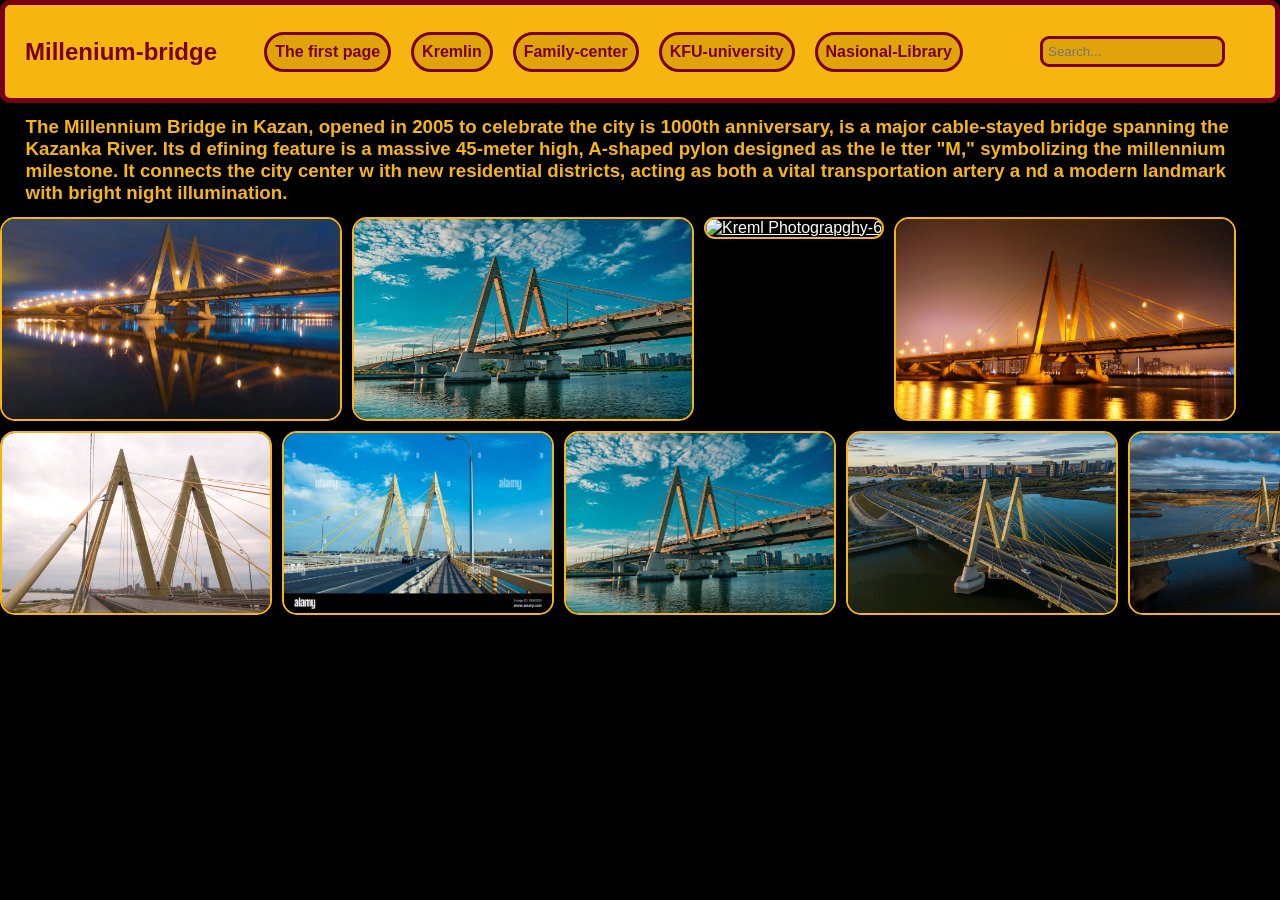
==== pages/bridge.html @ fb4ab850 "rejep" ====
<!DOCTYPE html>
<html lang="en">

<head>
    <meta charset="UTF-8">
    <meta name="viewport" content="width=device-width, initial-scale=1.0">
    <title>Millenium-bridge</title>
    <link rel="stylesheet" href="/styles/style.css">
    <link rel="stylesheet" href="/styles/global.css">
</head>

<body>
    <header>
        <nav class="navbar">
            <h1 class="title">Millenium-bridge</h1>
            <div class="menu">
                <div class="menu main__menu"><a class="logo" href="/index.html">The first page</a></div>
                <div class="menu main__menu"><a class="logo" href="/pages/kremlin.html">Kremlin</a></div>
                <div class="menu main__menu"><a class="logo" href="/pages/family-center.html">Family-center</a></div>
                <div class="menu main__menu"><a class="logo" href="/pages/university.html">KFU-university</a></div>
                <div class="menu main__menu"><a class="logo" href="/pages/library.html">Nasional-Library</a></div>
            </div>

            <input type="search" placeholder="Search..." class="search">
        </nav>
    </header>
    <h3 class="text"> The Millennium Bridge in Kazan, opened in 2005 to celebrate the city is 1000th
        anniversary, is a major cable-stayed bridge spanning the Kazanka River. Its d
        efining feature is a massive 45-meter high, A-shaped pylon designed as the le
        tter "M," symbolizing the millennium milestone. It connects the city center w
        ith new residential districts, acting as both a vital transportation artery a
        nd a modern landmark with bright night illumination.</h3>
    <div class="millenium">

        <a href="/images/millenium-bridge.jpg">
            <img class="millenium__img" src="/images/millenium-bridge.jpg" alt="kazan  Photograpghy-4">
        </a>
        <a href="/images/millenium-bridge-1.jpg">
            <img class="millenium__img" src="/images/millenium-bridge-1.jpg" alt="kremlin Photograpghy-5">
        </a>
        <a href="/images/millenium-bridge-2.jpg">
            <img class="millenium__img" src="/images/millenium-bridge-2.jpg" alt="Kreml Photograpghy-6">
        </a>
        <a href="/images/millenium-bridge-3.jpg">
            <img class="millenium__img" src="/images/millenium-bridge-3.jpg" alt="dron Photograpghy-7">
        </a>
    </div>
    <div class="millenium-bridge">
        <a href="/images/millenium-bridge-4.jpg">
            <img class="millenium-bridge__img" src="/images/millenium-bridge-4.jpg" alt="4K Photograpghy-8">
        </a>
        <a href="/images/millenium-bridge-5.jpg">
            <img class="millenium-bridge__img" src="/images/millenium-bridge-5.jpg" alt="3D Photograpghy-8">
        </a>
        <a href="/images/millenium-bridge-6.jpg">
            <img class="millenium-bridge__img" src="/images/millenium-bridge-6.jpg" alt="bridge Photograpghy-8">
        </a>
        <a href="/images/millenium-bridge-7.jpg">
            <img class="millenium-bridge__img" src="/images/millenium-bridge-7.jpg" alt="dron Photograpghy-8">
        </a>
        <a href="/images/millenium-bridge-8.jpg">
            <img class="millenium-bridge__img" src="/images/millenium-bridge-8.jpg" alt="dron Photograpghy-8">
        </a>


    </div>
</body>

</html>
---- styles/style.css ----
*{
  background-color: black;
  color: white;
}
body {
  margin: 0;
  font-family: Arial;
}
.navbar {
  display: flex;
  justify-content: space-between;
  align-items: center;
  padding: 1px 20px;
  border: 5px solid #780116;
  border-radius: 10px;
  background-color: #f7b510;
}
.menu {
  background-color: #f7b510;
  list-style: none;
  display: flex;
  gap: 20px;
}
.main__menu{
  background-color: #e0a309;
  border: 3px solid #780116;
  border-radius: 20px;
  padding: 8px;
  text-decoration: none;
  font-weight: bold;
}
.main__menu:active{
  background-color: #780116;
}
.search {
  background-color: #e0a309;
  border: 3.5px solid #780116;
  padding: 5px;
  margin: 30px;
  border-radius: 9px;
  color: #f7b510;
}
.search:focus{
  background-color: #780116;
}
.kazan-videos{
  display: flex;
  gap: 5px;
}
.kazan-foto{
  display: flex;
  gap: 6px;
}
.kazan{
  width: 335px;
  height: 200px;
  border: 3px solid #f7b510;
  border-radius: 15px;
}
.rossiya-photo{
  display: flex;
  gap: 8px;
}
.kazan-photo{
  width: 265px;
  height: 180px;
  border: 2.7px solid #f7b510;
  border-radius: 15px;
}
.kazan-view{
  display: flex;
  gap: 7px;
}
.kazan-pic{
  margin-top: 2px;
  width: 220px;
  height: 120px;
  border: 2.7px solid #f7b510;
  border-radius: 15px;
}
.tatarstan-picture{
  display: flex;
  flex-direction: column;
  align-items: center;
  width: 265px;
  height: 150px;
  border: 2px solid #f7b510;
  border-radius: 15px;
}
.library-foto{
  text-align: center;
  width: 339px;
}
.library-foto-1{
  display: flex;
  gap: 9px;
  margin-top: -30px;
}
.national-picture{
  width: 335px;
  height: 194px;
  border: 2px solid #f7b510;
  border-radius: 10px;
}
.card{
  display: flex;
  gap: 8px;
} 
.kreml{
  margin-top:8px;
  width: 162px;
  height: 220px;
  border: 2px solid #f7b510;
  border-radius: 10px;
}
.millenium{
  display: flex;
  gap: 10px;
}
.millenium__img{
  width: 338px;
  height: 200px;
  border: 2px solid #f7b510;
  border-radius: 15px;
}
.millenium-bridge{
  display: flex;
  gap: 10px;
}
.millenium-bridge__img{
  margin-top: 6px;
  border: 2px solid #f7b510;
  border-radius: 15px;
  width: 268px;
  height: 180px;
}
.family-center{
  display: flex;
  gap: 6px;
}
.family-center-img{
  width: 337px;
  height: 200px;
  border: 2px solid #f7b510;
  border-radius: 15px;
}
.kazan-family-center{
  display: flex;
  gap: 6px;
}
.kazan-family-center-img{
  margin-top: 6px;
  border: 2px solid #f7b510;
  border-radius: 15px;
  width: 268px;
  height: 180px;
}
.kfu{
  display: flex;
  gap: 6px;
}
.university-avatar{
  border: 2.7px solid #f7b510;
  border-radius: 15px;
  width: 452px;
  height: 230px;
}
.university-view{
  display: flex;
  flex-direction: column;
  align-items: center;
}
.kfu-university{
  display: flex;
  gap: 7px;
}
.university-galery{
  display: flex;
  gap: 10px;
  width: 337px;
  height: 200px;
  padding-bottom: 15px;
  border: 2px solid #f7b510;
  border-radius: 15px;
}
.library-galery{
  display: flex;
  gap: 10px;
  padding-bottom: 50px;
}
.kremlin-gallery-item{
  display: flex;
  gap: 5px;
  padding-bottom: 10px;
}
---- styles/global.css ----
.logo {
  color: #780116;
  background-color: #e0a309;
  text-decoration: none;
  border-radius: 20px;
}
.all-videos{
  border: 2px solid #f7b510;
  border-radius: 20px;
  width: 339px;
}
.text{
    color: #f7b510;
    margin: 1% 2%;
}
.title{
  background-color: #f7b510;
  color: #780116;
}
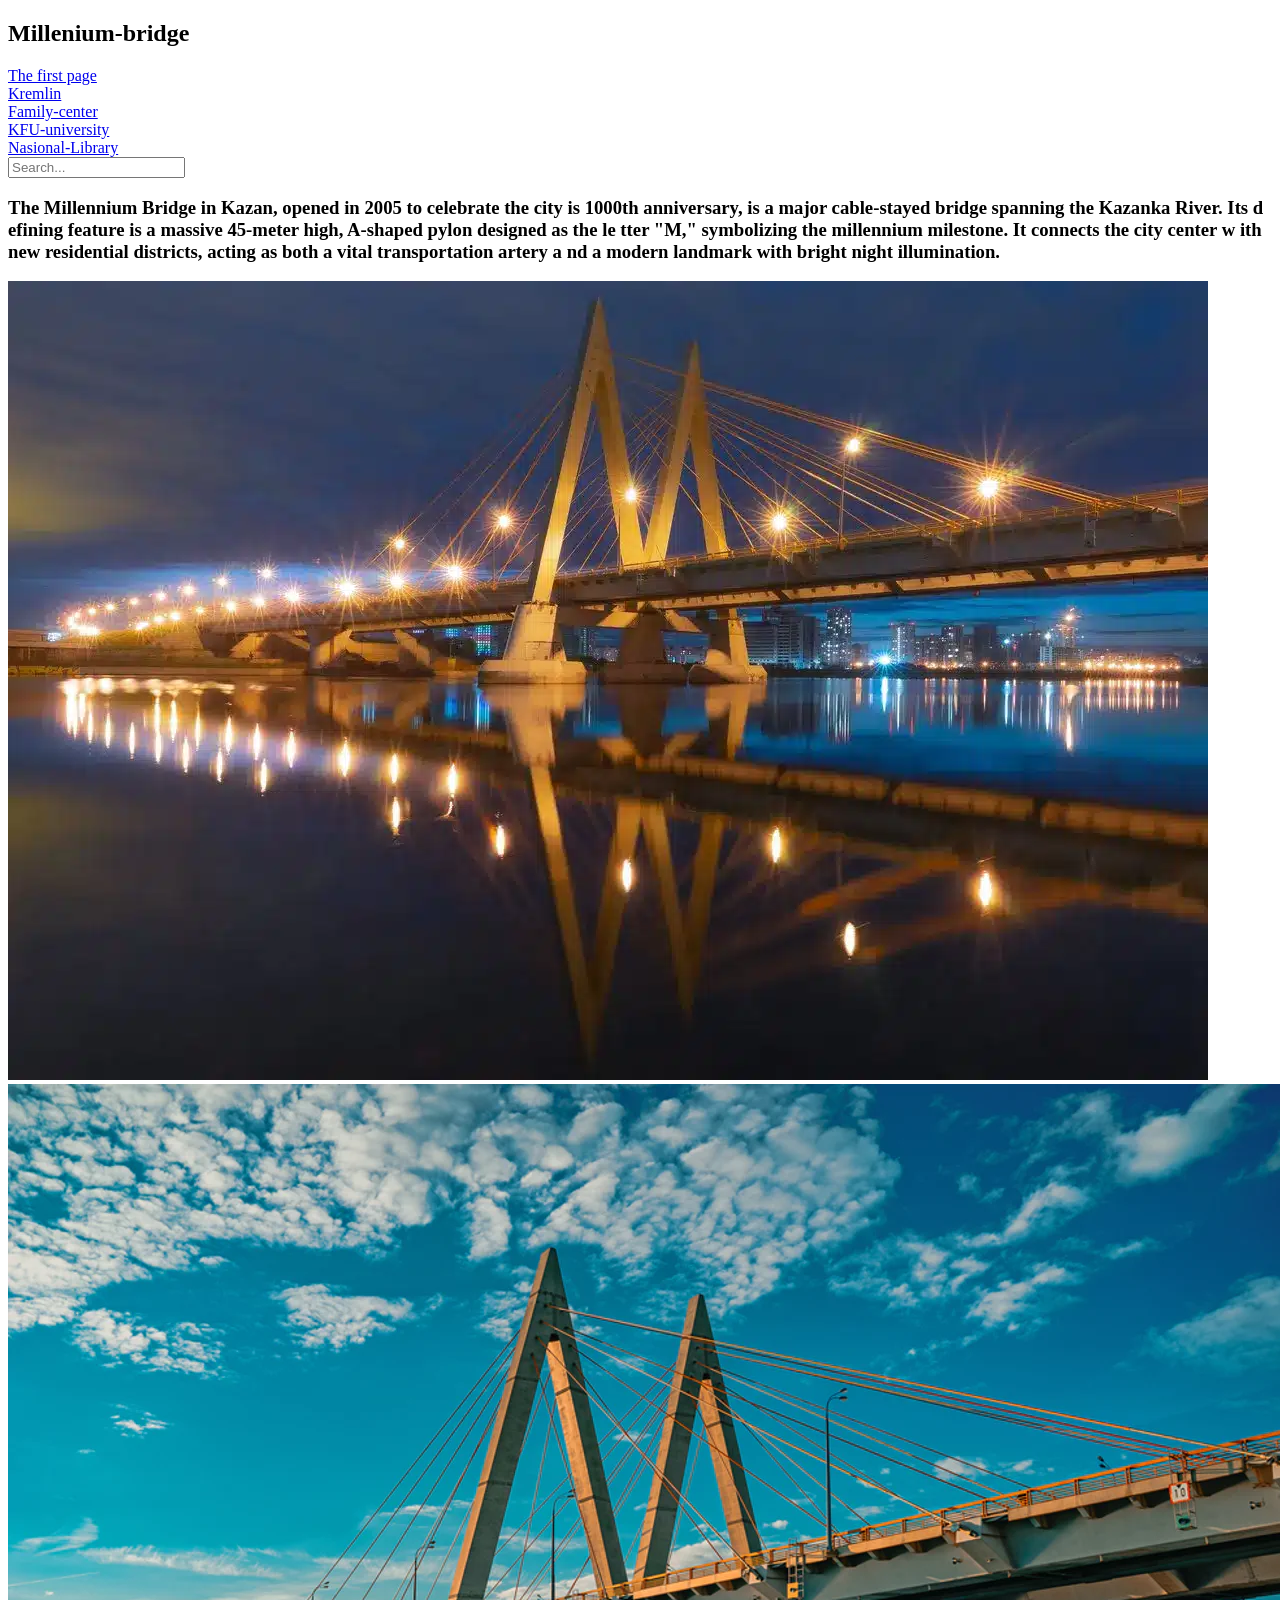
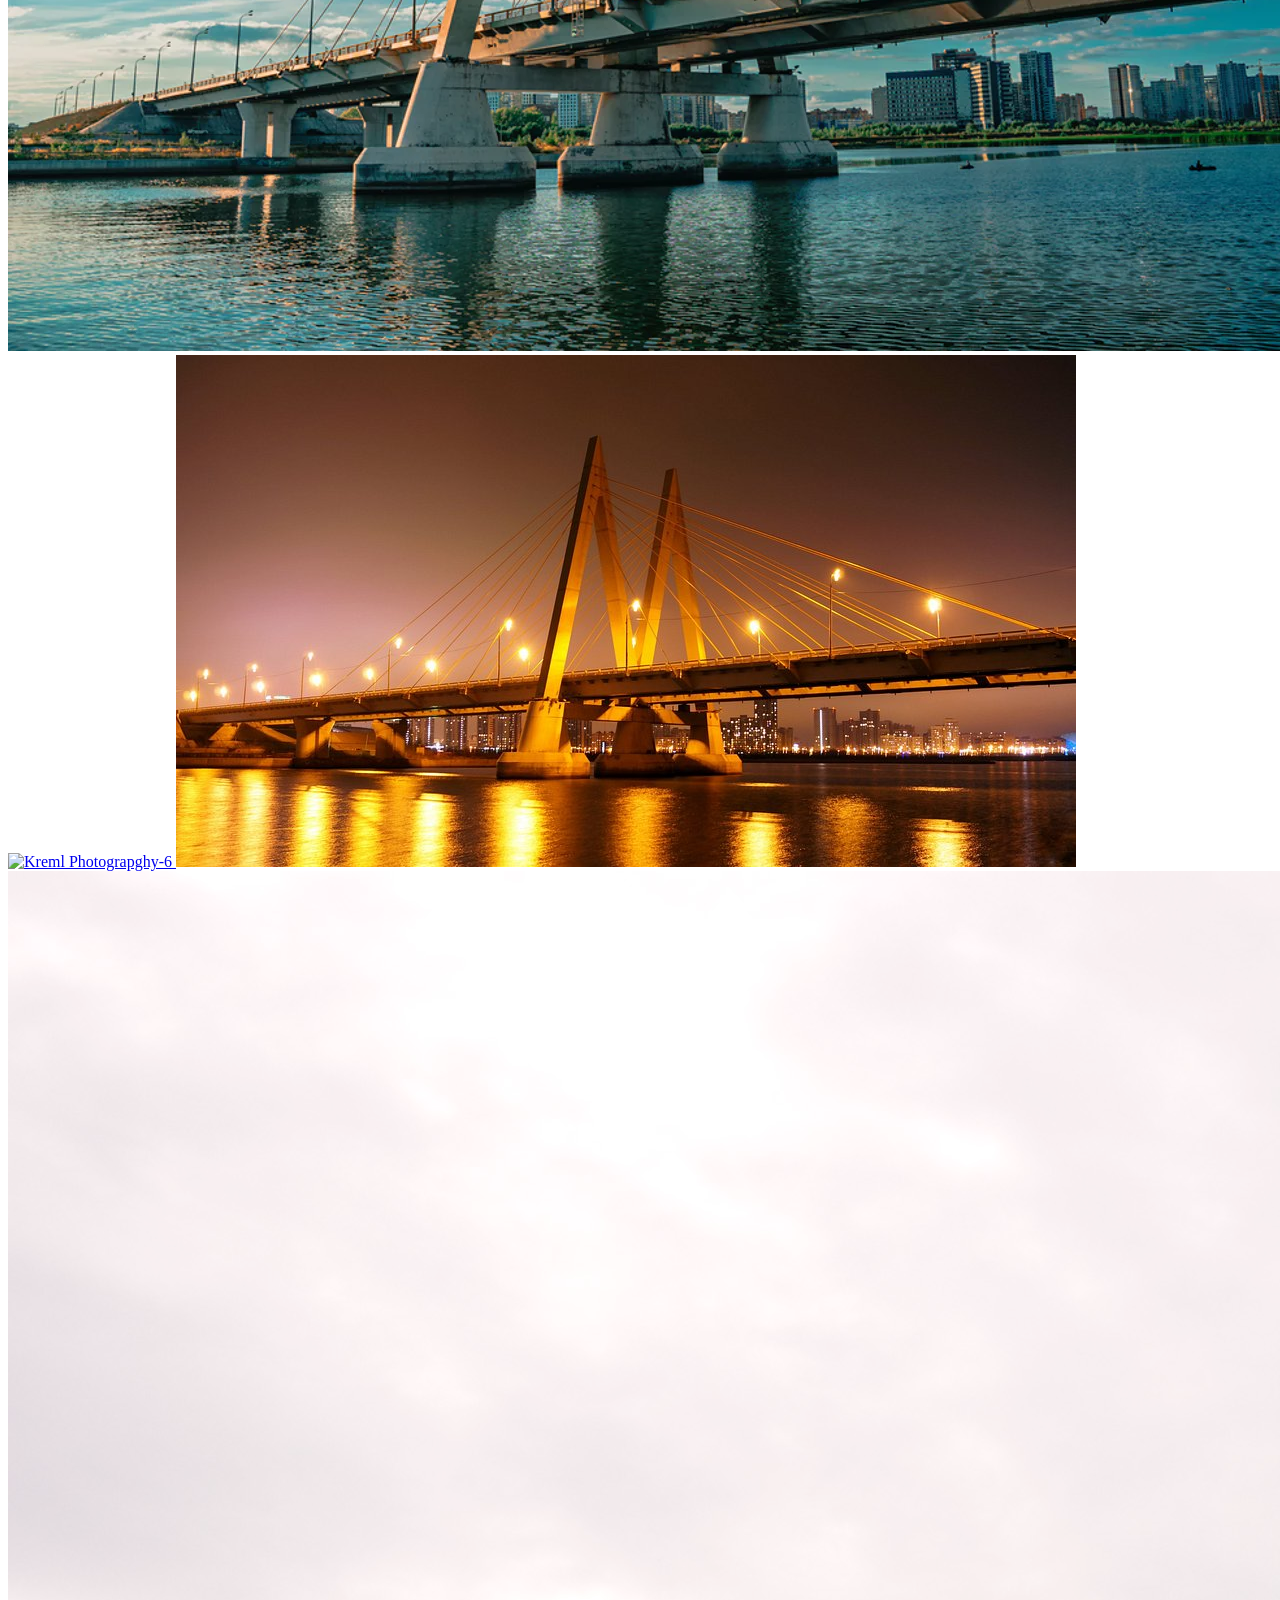
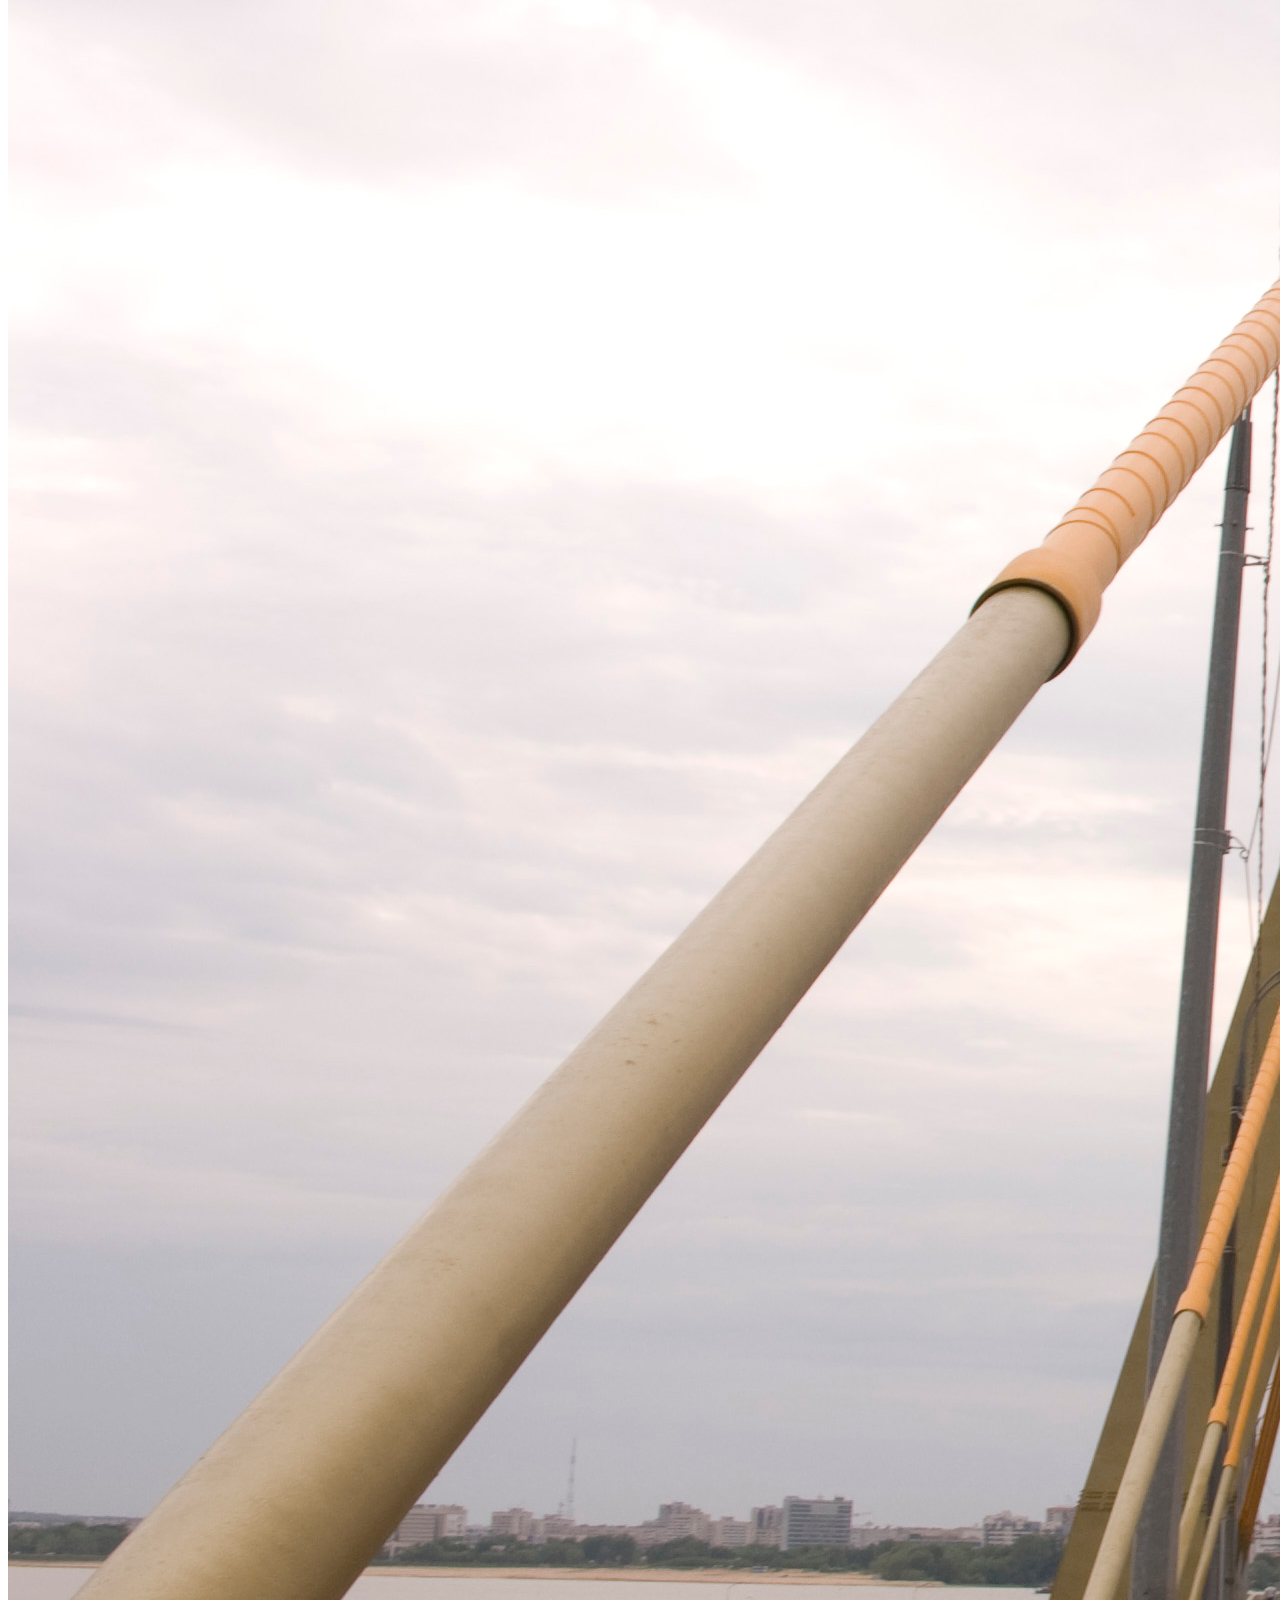
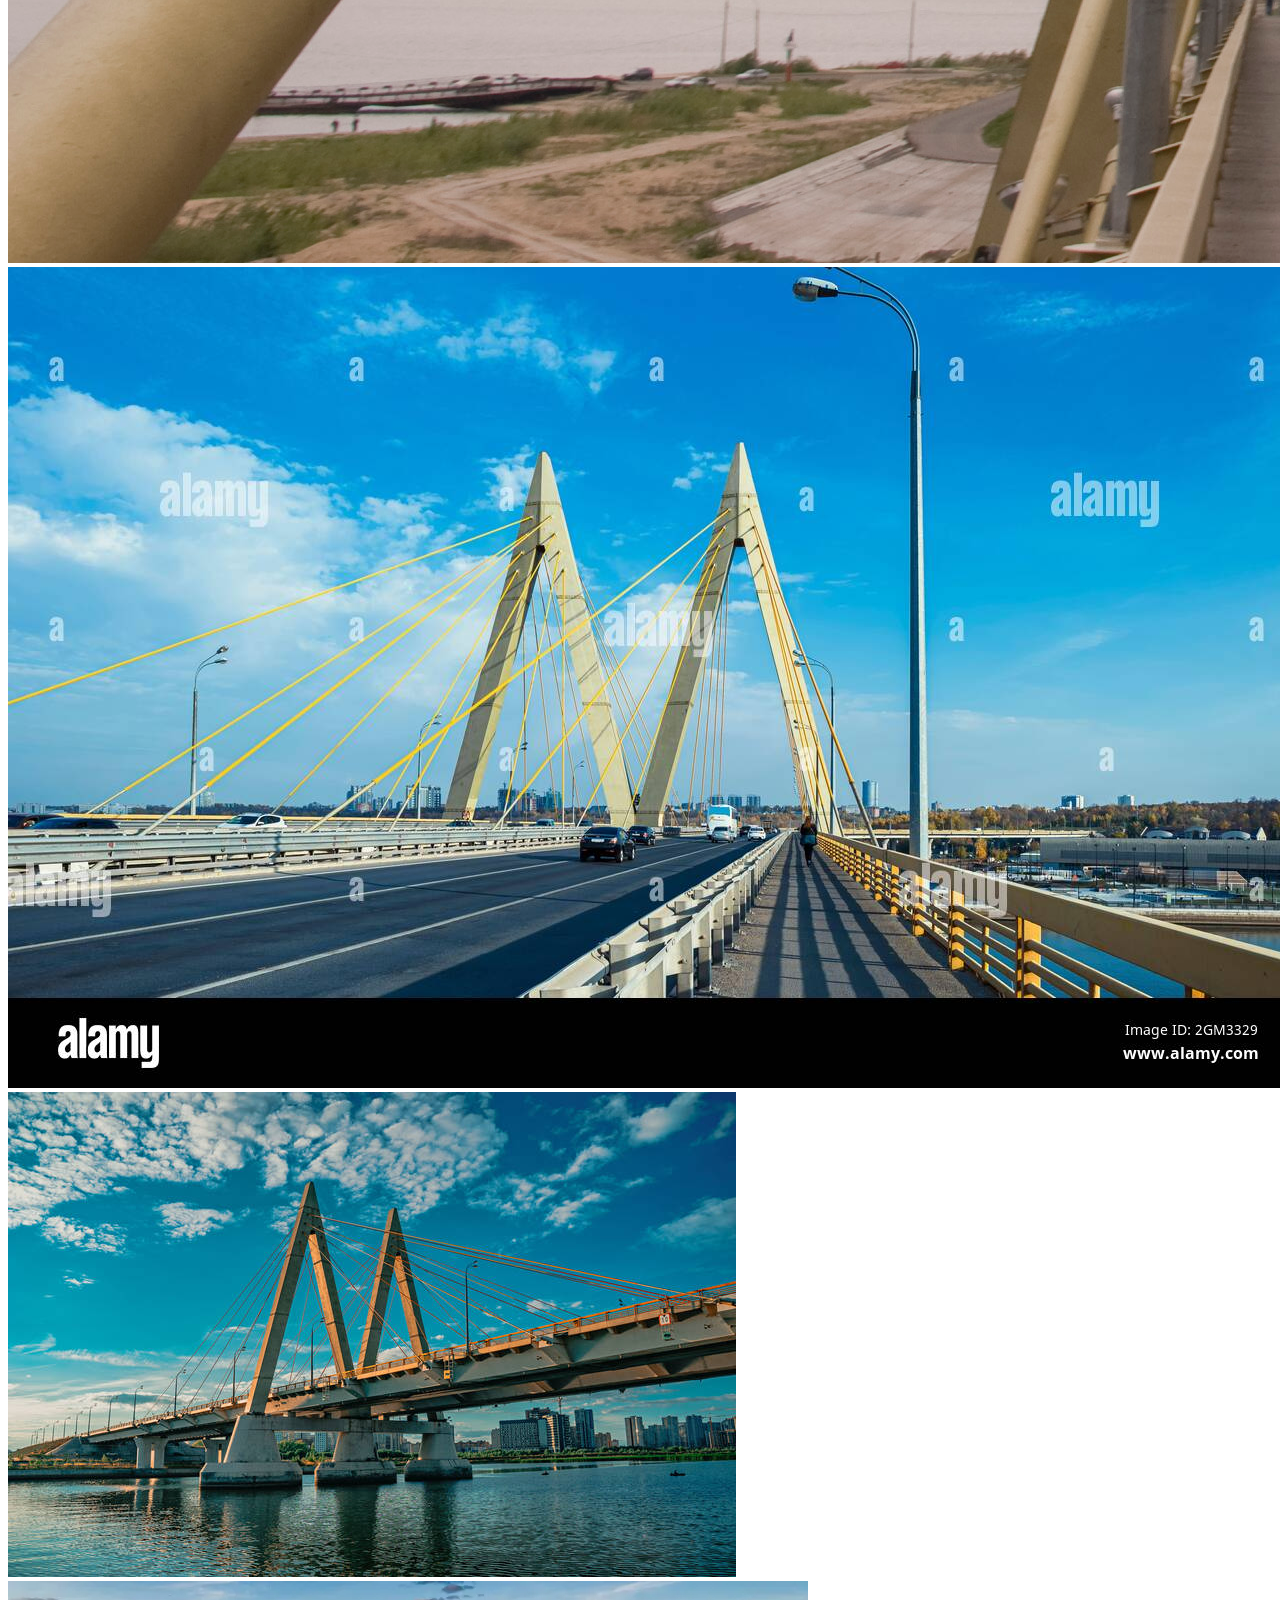
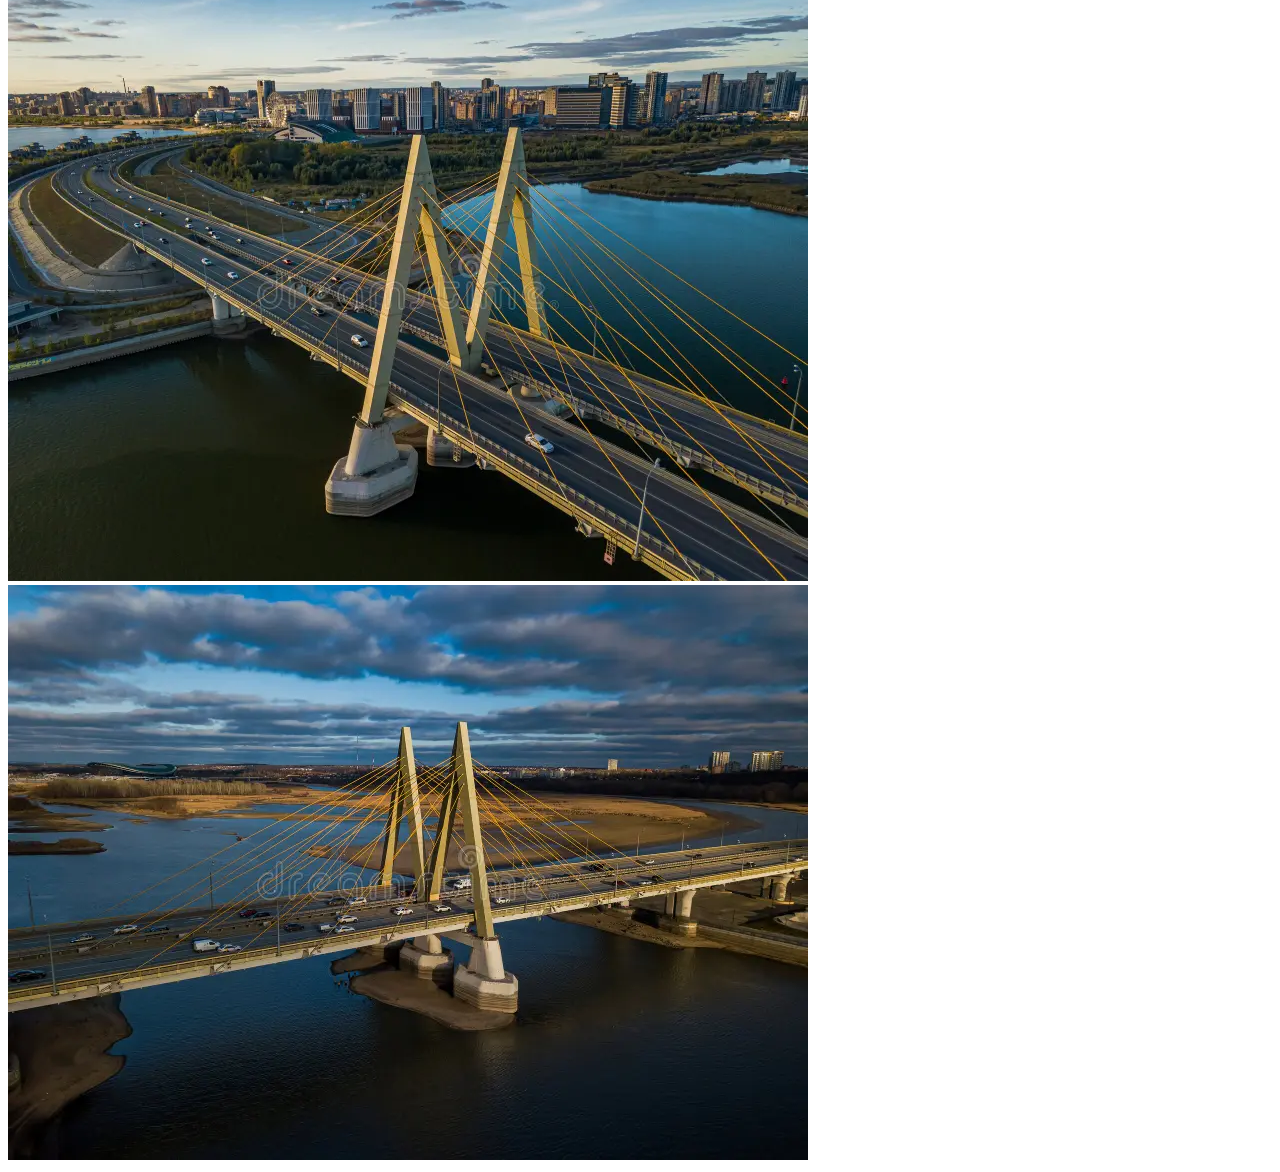
==== commit 9977b74b: "Update bridge.html" ====
--- a/pages/bridge.html
+++ b/pages/bridge.html
@@ -5,8 +5,8 @@
     <meta charset="UTF-8">
     <meta name="viewport" content="width=device-width, initial-scale=1.0">
     <title>Millenium-bridge</title>
-    <link rel="stylesheet" href="/styles/style.css">
-    <link rel="stylesheet" href="/styles/global.css">
+    <link rel="stylesheet" href="styles/style.css">
+    <link rel="stylesheet" href="styles/global.css">
 </head>
 
 <body>
@@ -66,4 +66,4 @@
     </div>
 </body>
 
-</html>+</html>
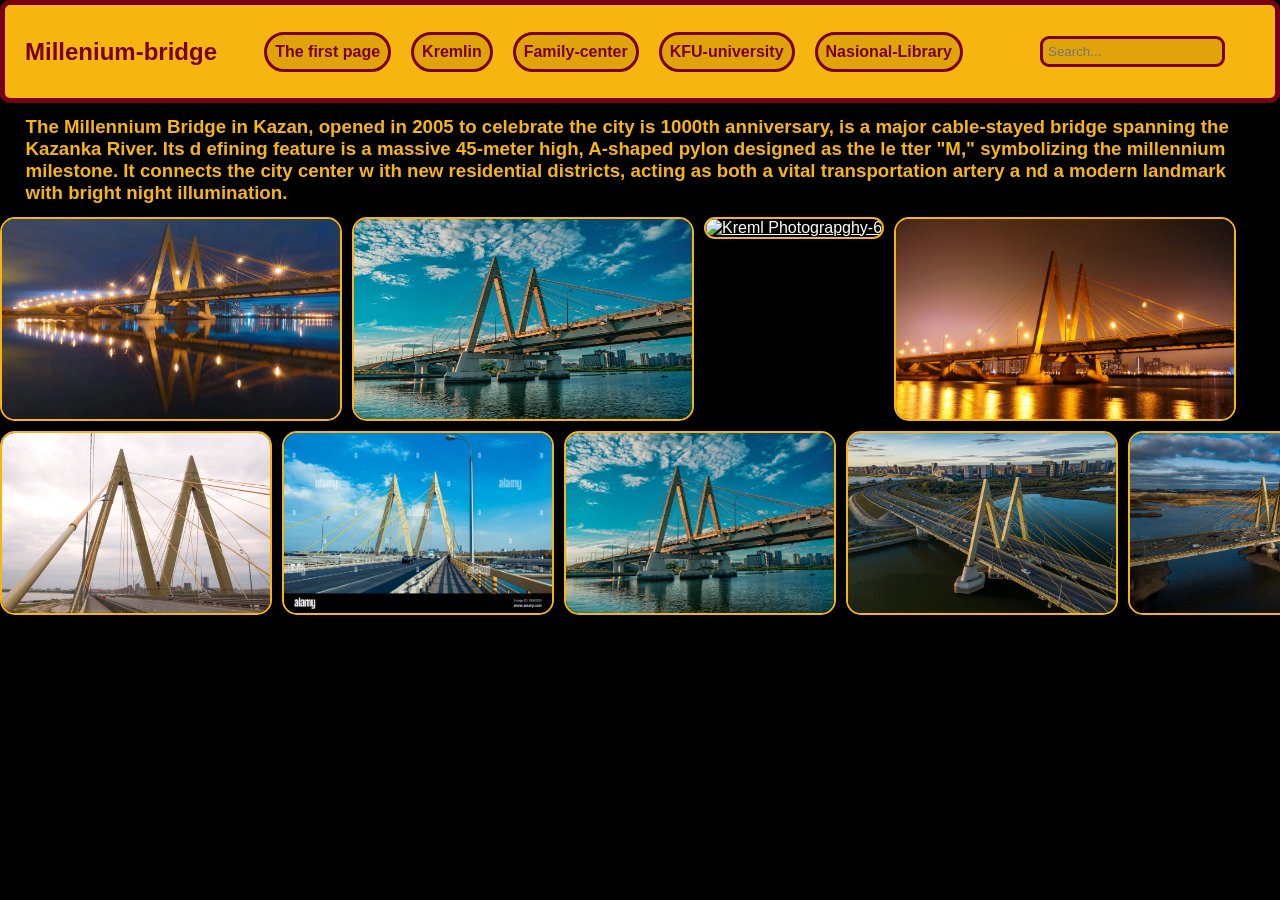
==== commit 312c8475: "Update stylesheet links in bridge.html" ====
--- a/pages/bridge.html
+++ b/pages/bridge.html
@@ -5,8 +5,8 @@
     <meta charset="UTF-8">
     <meta name="viewport" content="width=device-width, initial-scale=1.0">
     <title>Millenium-bridge</title>
-    <link rel="stylesheet" href="styles/style.css">
-    <link rel="stylesheet" href="styles/global.css">
+    <link rel="stylesheet" href="../styles/style.css">
+    <link rel="stylesheet" href="../styles/global.css">
 </head>
 
 <body>
--- a/styles/style.css
+++ b/styles/style.css
@@ -0,0 +1,197 @@
+*{
+  background-color: black;
+  color: white;
+}
+body {
+  margin: 0;
+  font-family: Arial;
+}
+.navbar {
+  display: flex;
+  justify-content: space-between;
+  align-items: center;
+  padding: 1px 20px;
+  border: 5px solid #780116;
+  border-radius: 10px;
+  background-color: #f7b510;
+}
+.menu {
+  background-color: #f7b510;
+  list-style: none;
+  display: flex;
+  gap: 20px;
+}
+.main__menu{
+  background-color: #e0a309;
+  border: 3px solid #780116;
+  border-radius: 20px;
+  padding: 8px;
+  text-decoration: none;
+  font-weight: bold;
+}
+.main__menu:active{
+  background-color: #780116;
+}
+.search {
+  background-color: #e0a309;
+  border: 3.5px solid #780116;
+  padding: 5px;
+  margin: 30px;
+  border-radius: 9px;
+  color: #f7b510;
+}
+.search:focus{
+  background-color: #780116;
+}
+.kazan-videos{
+  display: flex;
+  gap: 5px;
+}
+.kazan-foto{
+  display: flex;
+  gap: 6px;
+}
+.kazan{
+  width: 335px;
+  height: 200px;
+  border: 3px solid #f7b510;
+  border-radius: 15px;
+}
+.rossiya-photo{
+  display: flex;
+  gap: 8px;
+}
+.kazan-photo{
+  width: 265px;
+  height: 180px;
+  border: 2.7px solid #f7b510;
+  border-radius: 15px;
+}
+.kazan-view{
+  display: flex;
+  gap: 7px;
+}
+.kazan-pic{
+  margin-top: 2px;
+  width: 220px;
+  height: 120px;
+  border: 2.7px solid #f7b510;
+  border-radius: 15px;
+}
+.tatarstan-picture{
+  display: flex;
+  flex-direction: column;
+  align-items: center;
+  width: 265px;
+  height: 150px;
+  border: 2px solid #f7b510;
+  border-radius: 15px;
+}
+.library-foto{
+  text-align: center;
+  width: 339px;
+}
+.library-foto-1{
+  display: flex;
+  gap: 9px;
+  margin-top: -30px;
+}
+.national-picture{
+  width: 335px;
+  height: 194px;
+  border: 2px solid #f7b510;
+  border-radius: 10px;
+}
+.card{
+  display: flex;
+  gap: 8px;
+} 
+.kreml{
+  margin-top:8px;
+  width: 162px;
+  height: 220px;
+  border: 2px solid #f7b510;
+  border-radius: 10px;
+}
+.millenium{
+  display: flex;
+  gap: 10px;
+}
+.millenium__img{
+  width: 338px;
+  height: 200px;
+  border: 2px solid #f7b510;
+  border-radius: 15px;
+}
+.millenium-bridge{
+  display: flex;
+  gap: 10px;
+}
+.millenium-bridge__img{
+  margin-top: 6px;
+  border: 2px solid #f7b510;
+  border-radius: 15px;
+  width: 268px;
+  height: 180px;
+}
+.family-center{
+  display: flex;
+  gap: 6px;
+}
+.family-center-img{
+  width: 337px;
+  height: 200px;
+  border: 2px solid #f7b510;
+  border-radius: 15px;
+}
+.kazan-family-center{
+  display: flex;
+  gap: 6px;
+}
+.kazan-family-center-img{
+  margin-top: 6px;
+  border: 2px solid #f7b510;
+  border-radius: 15px;
+  width: 268px;
+  height: 180px;
+}
+.kfu{
+  display: flex;
+  gap: 6px;
+}
+.university-avatar{
+  border: 2.7px solid #f7b510;
+  border-radius: 15px;
+  width: 452px;
+  height: 230px;
+}
+.university-view{
+  display: flex;
+  flex-direction: column;
+  align-items: center;
+}
+.kfu-university{
+  display: flex;
+  gap: 7px;
+}
+.university-galery{
+  display: flex;
+  gap: 10px;
+  width: 337px;
+  height: 200px;
+  padding-bottom: 15px;
+  border: 2px solid #f7b510;
+  border-radius: 15px;
+}
+.library-galery{
+  display: flex;
+  gap: 10px;
+  padding-bottom: 50px;
+}
+.kremlin-gallery-item{
+  display: flex;
+  gap: 5px;
+  padding-bottom: 10px;
+}
+
+
--- a/styles/global.css
+++ b/styles/global.css
@@ -0,0 +1,19 @@
+.logo {
+  color: #780116;
+  background-color: #e0a309;
+  text-decoration: none;
+  border-radius: 20px;
+}
+.all-videos{
+  border: 2px solid #f7b510;
+  border-radius: 20px;
+  width: 339px;
+}
+.text{
+    color: #f7b510;
+    margin: 1% 2%;
+}
+.title{
+  background-color: #f7b510;
+  color: #780116;
+}
